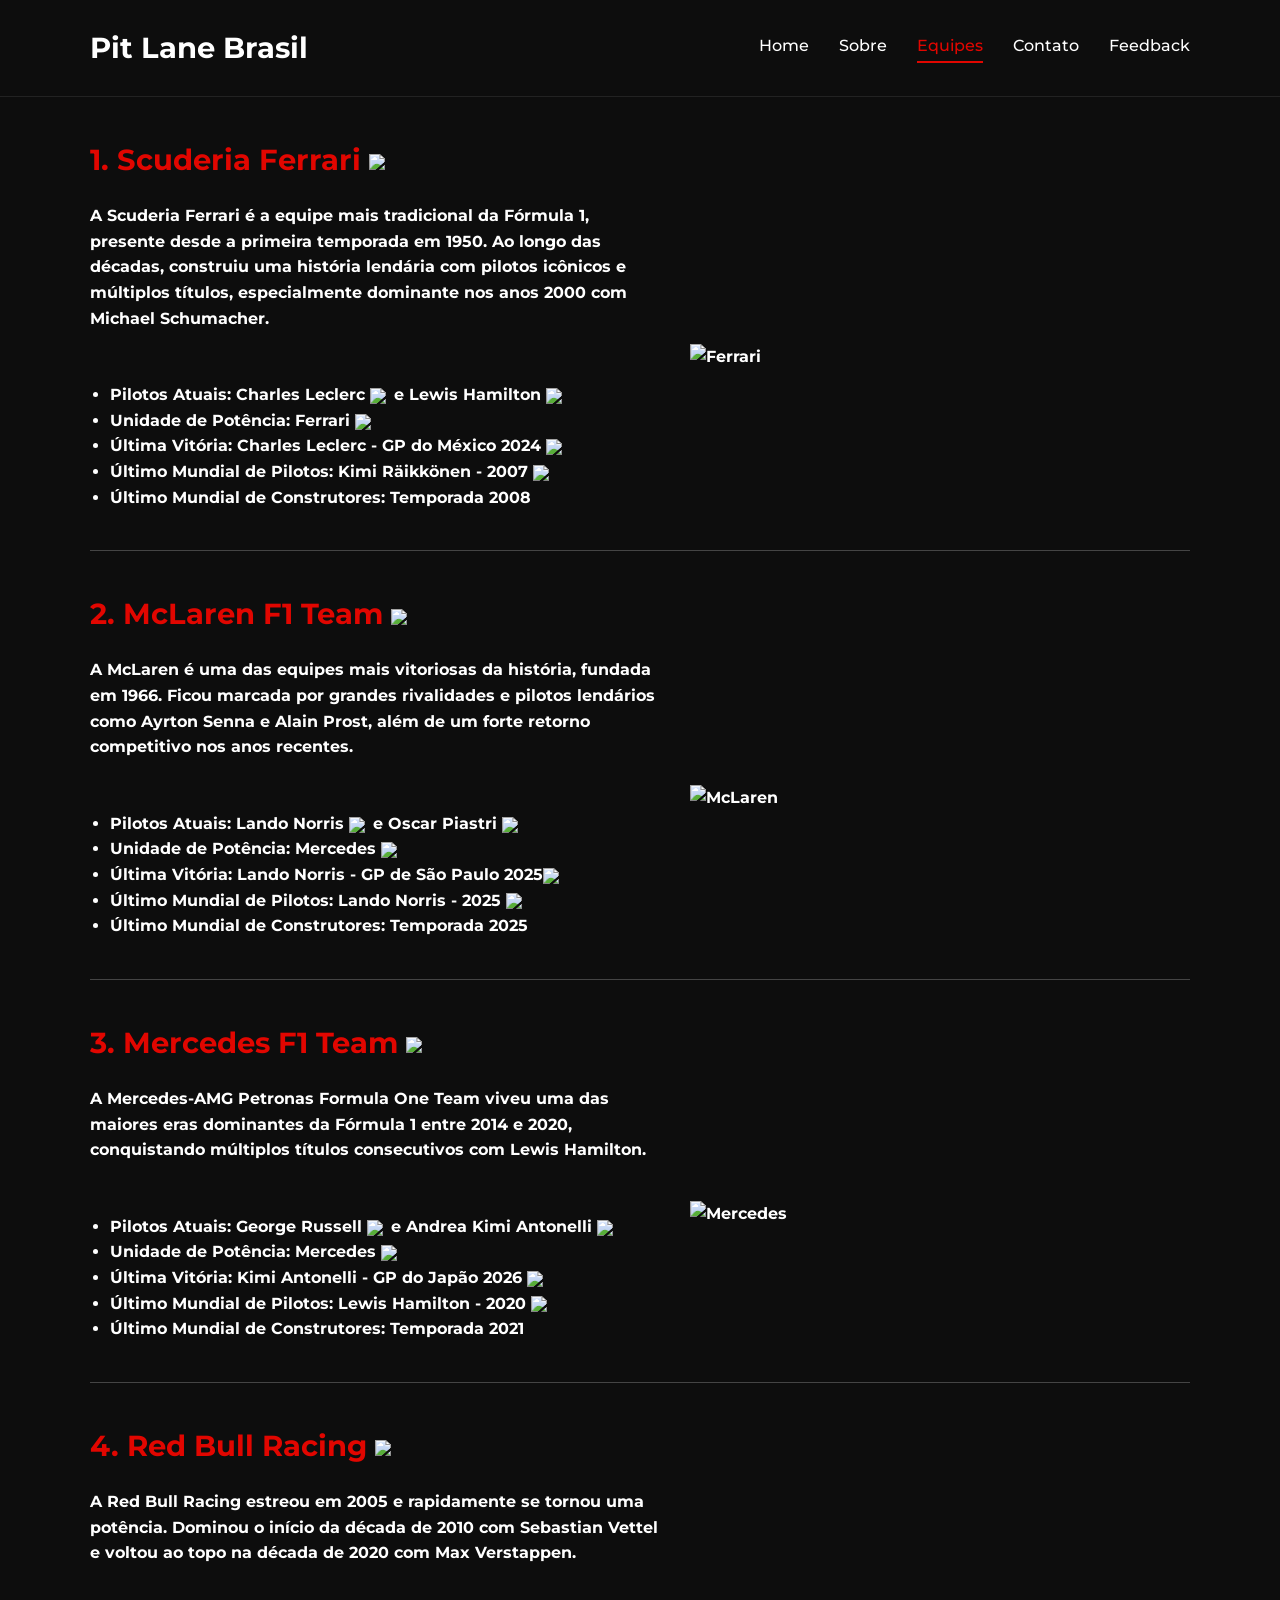
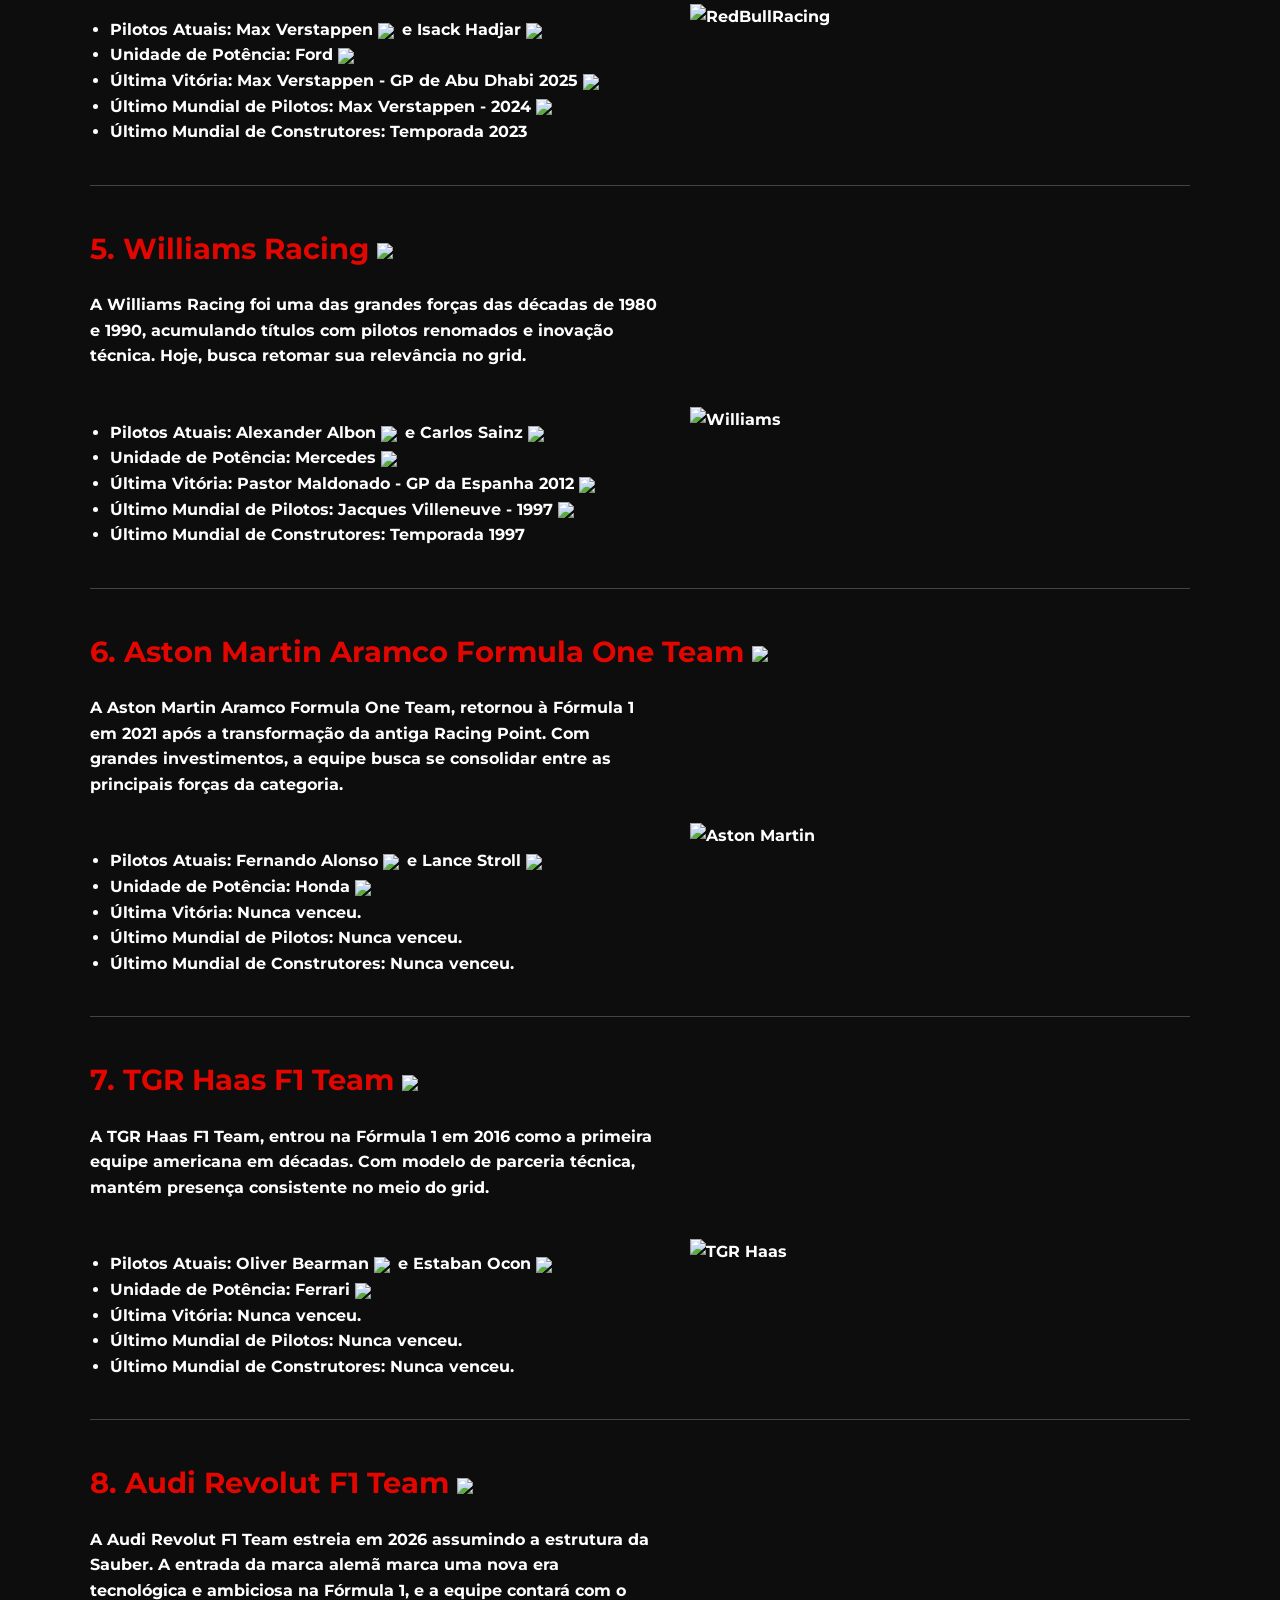
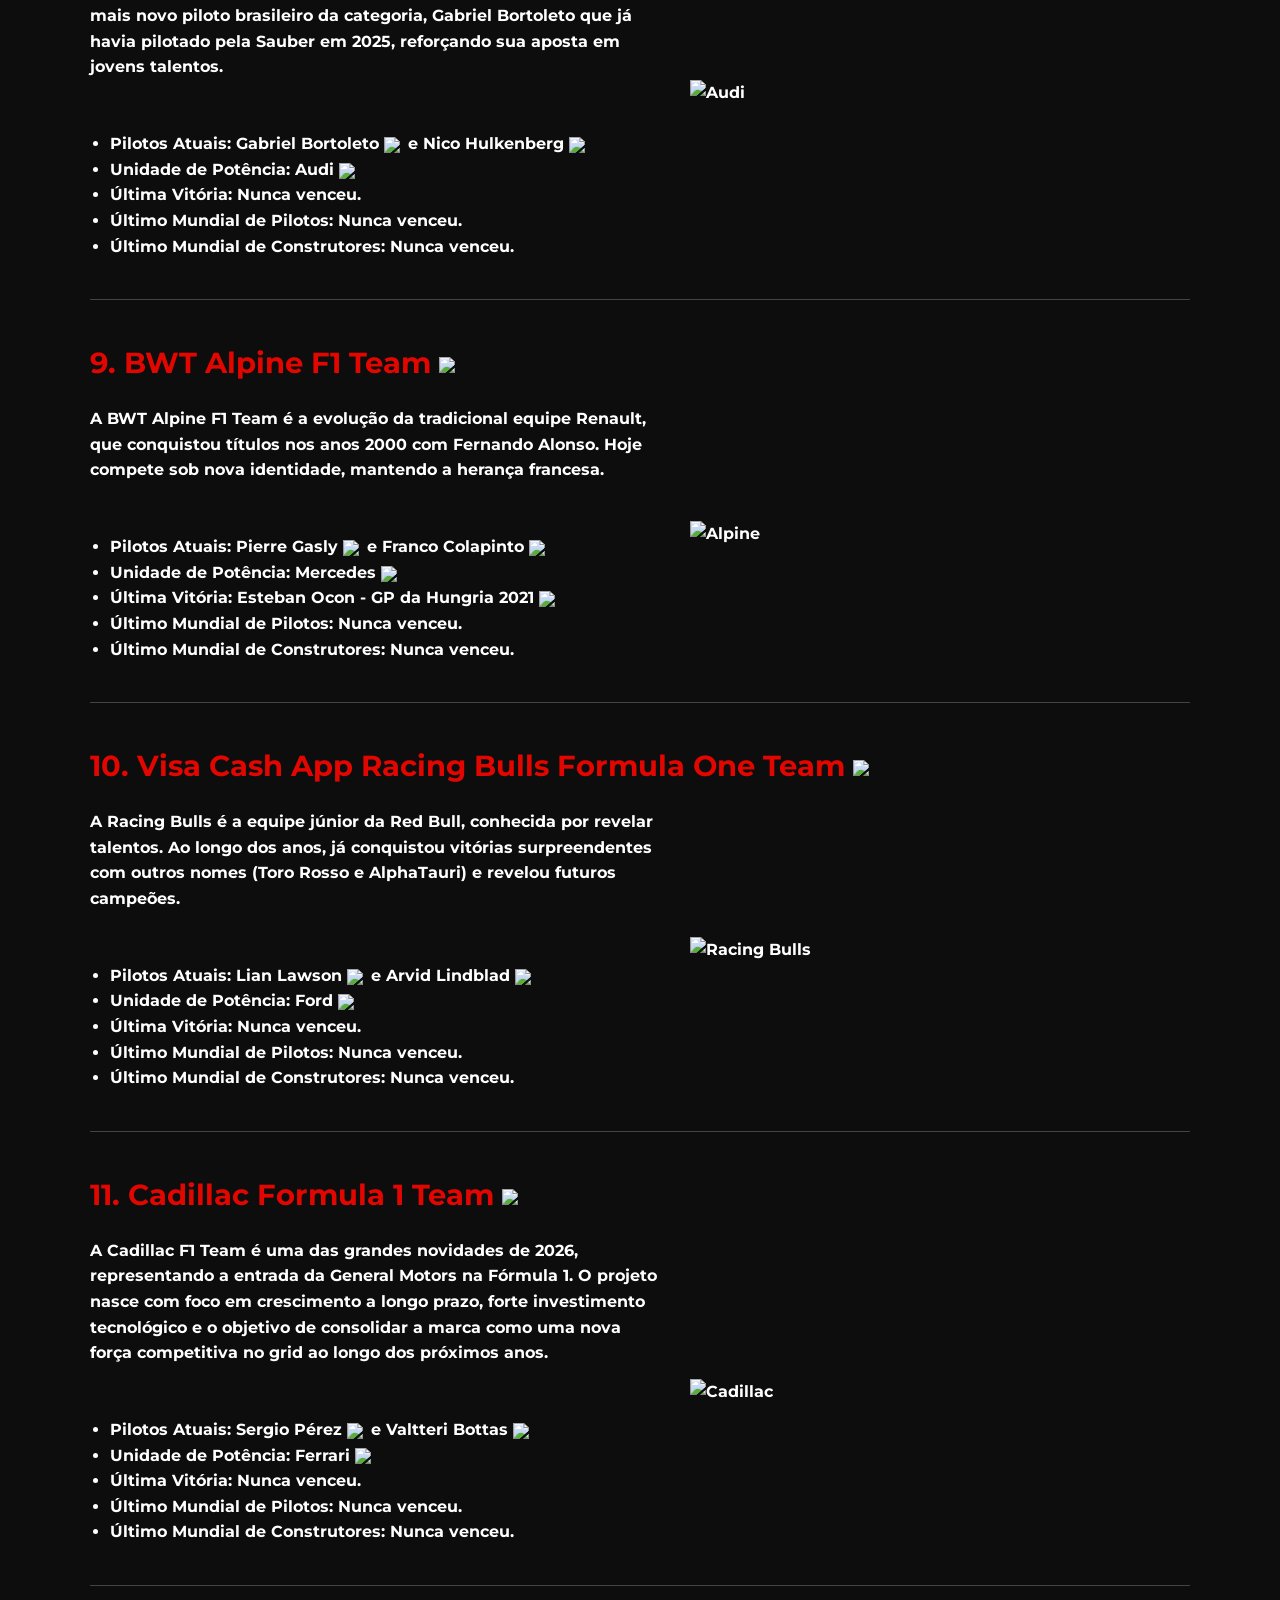
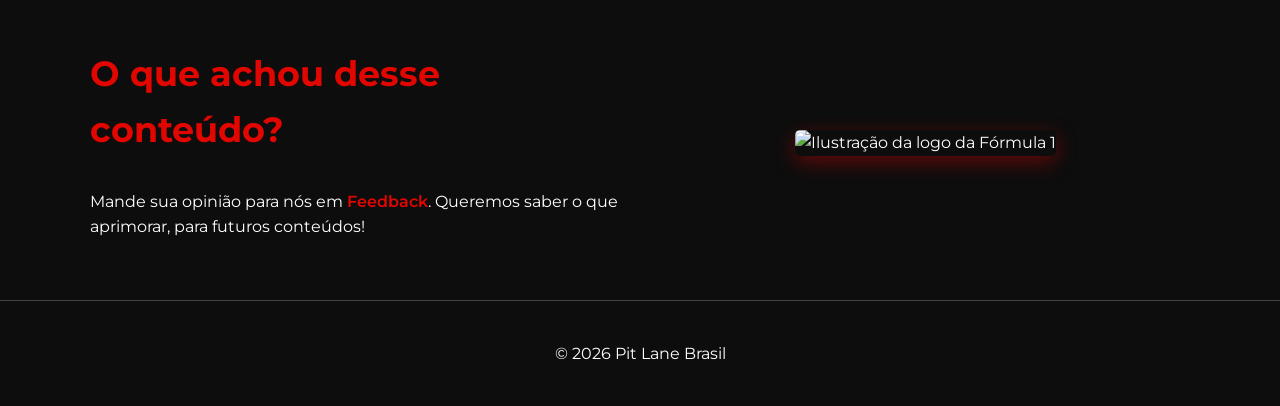
==== equipes.html @ 49727a2f "v1" ====
<!DOCTYPE html>
<html lang="pt-BR">
<head>
  <meta charset="UTF-8" />
  <meta name="viewport" content="width=device-width, initial-scale=1.0" />
  <title>Equipes - Pit Lane Brasil</title>
  <link href="https://fonts.googleapis.com/css2?family=Montserrat:wght@400;700&display=swap" rel="stylesheet">
  <link rel="stylesheet" href="styles.css" />
</head>
<body>

<header>
  <div class="container">
    <h1 class="logo">Pit Lane Brasil</h1>
    <button class="hamburger" aria-label="Abrir menu">
      <span class="bar"></span>
      <span class="bar"></span>
      <span class="bar"></span>
    </button>
    <nav class="nav-menu">
      <a href="index.html">Home</a>
      <a href="sobre.html">Sobre</a>
      <a href="equipes.html" class="active">Equipes</a>
      <a href="contato.html">Contato</a>
      <a href="feedback.html">Feedback</a>
    </nav>
  </div>
</header>

<section id="impactos" class="container section">
  <h3>1. Scuderia Ferrari <img src="/img/Ferrari Motor.jfif" class="flag-ferrari"> <h4>
  <div class="text-image-container">
    <div class="content-left">
      <p>A Scuderia Ferrari é a equipe mais tradicional da Fórmula 1, presente desde a primeira temporada em 1950. Ao longo das décadas, construiu uma história lendária com pilotos icônicos e múltiplos títulos, especialmente dominante nos anos 2000 com Michael Schumacher.</p>
        <br></br>
      <ul>
        <li><strong>Pilotos Atuais:</strong> Charles Leclerc <img src="/img/Monaco.jpg" class="flag-pilotos">e Lewis Hamilton <img src="/img/ReinoUnido.jpg" class="flag-pilotos"></li>
        <li><strong>Unidade de Potência:</strong> Ferrari <img src="/img/Ferrari Motor.jfif" class="flag-pilotos"></li>
        <li><strong>Última Vitória:</strong> Charles Leclerc - GP do México 2024 <img src="/img/México.jpg" class="flag-pilotos"></li>
        <li><strong>Último Mundial de Pilotos:</strong> Kimi Räikkönen - 2007 <img src="/img/Finlândia.jpg" class="flag-pilotos"> </li>
        <li><strong>Último Mundial de Construtores:</strong> Temporada 2008</li>
      </ul>
    </div>

    <img src="/img/ScuderiaFerrari.webp" alt="Ferrari" class="side-image" />
  </div>
</section>

<section id="impactos" class="container section">
  <h3>2. McLaren F1 Team <img src="/img/MclarenEquipe.jfif" class="flag-mclaren"> <h4>
  <div class="text-image-container">
    <div class="content-left">
      <p>A McLaren é uma das equipes mais vitoriosas da história, fundada em 1966. Ficou marcada por grandes rivalidades e pilotos lendários como Ayrton Senna e Alain Prost, além de um forte retorno competitivo nos anos recentes.</p>
        <br></br>
      <ul>
        <li><strong>Pilotos Atuais:</strong> Lando Norris <img src="/img/ReinoUnido.jpg" class="flag-pilotos">e Oscar Piastri <img src="/img/AUSTRÁLIA.jpg" class="flag-pilotos"></li>
        <li><strong>Unidade de Potência:</strong> Mercedes <img src="/img/Mercedes Motor.jfif" class="flag-mercedesmotor"></li>
        <li><strong>Última Vitória:</strong> Lando Norris - GP de São Paulo 2025<img src="/img/Brasil.avif" class="flag-pilotos"></li>
        <li><strong>Último Mundial de Pilotos:</strong> Lando Norris - 2025 <img src="/img/ReinoUnido.jpg" class="flag-pilotos"> </li>
        <li><strong>Último Mundial de Construtores:</strong> Temporada 2025</li>
      </ul>
    </div>

    <img src="/img/Mclaren.jpg" alt="McLaren" class="side-image" />
  </div>
</section>

<section id="impactos" class="container section">
  <h3>3. Mercedes F1 Team <img src="/img/MercedesEquipe.jfif" class="flag-mclaren"> <h4>
  <div class="text-image-container">
    <div class="content-left">
      <p>A Mercedes-AMG Petronas Formula One Team viveu uma das maiores eras dominantes da Fórmula 1 entre 2014 e 2020, conquistando múltiplos títulos consecutivos com Lewis Hamilton.</p>
        <br></br>
      <ul>
        <li><strong>Pilotos Atuais:</strong> George Russell <img src="/img/ReinoUnido.jpg" class="flag-pilotos">e Andrea Kimi Antonelli <img src="/img/Italia.jpg" class="flag-pilotos"></li>
        <li><strong>Unidade de Potência:</strong> Mercedes <img src="/img/Mercedes Motor.jfif" class="flag-mercedesmotor"></li>
        <li><strong>Última Vitória:</strong> Kimi Antonelli - GP do Japão 2026 <img src="/img/Japão.jfif" class="flag-pilotos"></li>
        <li><strong>Último Mundial de Pilotos:</strong> Lewis Hamilton - 2020 <img src="/img/ReinoUnido.jpg" class="flag-pilotos"> </li>
        <li><strong>Último Mundial de Construtores:</strong> Temporada 2021</li>
      </ul>
    </div>

    <img src="/img/Mercedes-W17.jpg" alt="Mercedes" class="side-image" />
  </div>
</section>

<section id="impactos" class="container section">
  <h3>4. Red Bull Racing <img src="/img/red-bull-racing-logo.jpg" class="flag-redbull"> <h4>
  <div class="text-image-container">
    <div class="content-left">
      <p>A Red Bull Racing estreou em 2005 e rapidamente se tornou uma potência. Dominou o início da década de 2010 com Sebastian Vettel e voltou ao topo na década de 2020 com Max Verstappen.</p>
        <br></br>
      <ul>
        <li><strong>Pilotos Atuais:</strong> Max Verstappen <img src="/img/Holanda.jpg" class="flag-pilotos">e Isack Hadjar <img src="/img/Franca.jpg" class="flag-pilotos"></li>
        <li><strong>Unidade de Potência:</strong> Ford <img src="/img/FordMotor.jpg" class="flag-ford"></li>
        <li><strong>Última Vitória:</strong> Max Verstappen - GP de Abu Dhabi 2025 <img src="/img/Emirados-Árabes.jpg" class="flag-pilotos"></li>
        <li><strong>Último Mundial de Pilotos:</strong> Max Verstappen - 2024 <img src="/img/Holanda.jpg" class="flag-pilotos"> </li>
        <li><strong>Último Mundial de Construtores:</strong> Temporada 2023</li>
      </ul>
    </div>

    <img src="/img/RedBullRacing RB 22.jpg" alt="RedBullRacing" class="side-image" />
  </div>
</section>

<section id="impactos" class="container section">
  <h3>5. Williams Racing <img src="/img/Williams.jfif" class="flag-williams"> <h4>
  <div class="text-image-container">
    <div class="content-left">
      <p>A Williams Racing foi uma das grandes forças das décadas de 1980 e 1990, acumulando títulos com pilotos renomados e inovação técnica. Hoje, busca retomar sua relevância no grid.</p>
        <br></br>
      <ul>
        <li><strong>Pilotos Atuais:</strong> Alexander Albon <img src="/img/Tailandia.jpg" class="flag-pilotos">e Carlos Sainz <img src="/img/Espanha.jpg" class="flag-pilotos"></li>
        <li><strong>Unidade de Potência:</strong> Mercedes <img src="/img/Mercedes Motor.jfif" class="flag-mercedesmotor"></li>
        <li><strong>Última Vitória:</strong> Pastor Maldonado - GP da Espanha 2012 <img src="/img/Espanha.jpg" class="flag-pilotos"></li>
        <li><strong>Último Mundial de Pilotos:</strong> Jacques Villeneuve - 1997 <img src="/img/Canadá.jpg" class="flag-pilotos"> </li>
        <li><strong>Último Mundial de Construtores:</strong> Temporada 1997</li>
      </ul>
    </div>

    <img src="/img/WilliamsFW.jpg" alt="Williams" class="side-image" />
  </div>
</section>

<section id="impactos" class="container section">
  <h3>6. Aston Martin Aramco Formula One Team <img src="/img/logo-aston-martin.jpg" class="flag-aston"> <h4>
  <div class="text-image-container">
    <div class="content-left">
      <p>A Aston Martin Aramco Formula One Team, retornou à Fórmula 1 em 2021 após a transformação da antiga Racing Point. Com grandes investimentos, a equipe busca se consolidar entre as principais forças da categoria.</p>
        <br></br>
      <ul>
        <li><strong>Pilotos Atuais:</strong> Fernando Alonso <img src="/img/Espanha.jpg" class="flag-pilotos">e Lance Stroll <img src="/img/Canadá.jpg" class="flag-pilotos"></li>
        <li><strong>Unidade de Potência:</strong> Honda <img src="/img/Honda.jpg" class="flag-pilotos"></li>
        <li><strong>Última Vitória:</strong> Nunca venceu. </li>
        <li><strong>Último Mundial de Pilotos:</strong> Nunca venceu. </li>
        <li><strong>Último Mundial de Construtores:</strong> Nunca venceu. </li>
      </ul>
    </div>

    <img src="/img/AstonMartinAM.jpg" alt="Aston Martin" class="side-image" />
  </div>
</section>

<section id="impactos" class="container section">
  <h3>7. TGR Haas F1 Team <img src="/img/Haas-logo.webp" class="flag-haas"> <h4>
  <div class="text-image-container">
    <div class="content-left">
      <p>A TGR Haas F1 Team, entrou na Fórmula 1 em 2016 como a primeira equipe americana em décadas. Com modelo de parceria técnica, mantém presença consistente no meio do grid.</p>
        <br></br>
      <ul>
        <li><strong>Pilotos Atuais:</strong> Oliver Bearman <img src="/img/ReinoUnido.jpg" class="flag-pilotos">e Estaban Ocon <img src="/img/Franca.jpg" class="flag-pilotos"></li>
        <li><strong>Unidade de Potência:</strong> Ferrari <img src="/img/Ferrari Motor.jfif" class="flag-pilotos"></li>
        <li><strong>Última Vitória:</strong> Nunca venceu. </li>
        <li><strong>Último Mundial de Pilotos:</strong> Nunca venceu. </li>
        <li><strong>Último Mundial de Construtores:</strong> Nunca venceu. </li>
      </ul>
    </div>

    <img src="/img/HaasVF-26.jpg" alt="TGR Haas" class="side-image" />
  </div>
</section>

<section id="impactos" class="container section">
  <h3>8. Audi Revolut F1 Team <img src="/img/Audi-logo.webp" class="flag-audi"> <h4>
  <div class="text-image-container">
    <div class="content-left">
      <p>A Audi Revolut F1 Team estreia em 2026 assumindo a estrutura da Sauber. A entrada da marca alemã marca uma nova era tecnológica e ambiciosa na Fórmula 1, e a equipe contará com o mais novo piloto brasileiro da categoria, Gabriel Bortoleto que já havia pilotado pela Sauber em 2025, reforçando sua aposta em jovens talentos.</p>
        <br></br>
      <ul>
        <li><strong>Pilotos Atuais:</strong> Gabriel Bortoleto <img src="/img/Brasil.avif" class="flag-pilotos">e Nico Hulkenberg <img src="/img/Alemanha.jpg" class="flag-pilotos"></li>
        <li><strong>Unidade de Potência:</strong> Audi <img src="/img/AudiMotor.jpeg" class="flag-pilotos"></li>
        <li><strong>Última Vitória:</strong> Nunca venceu. </li>
        <li><strong>Último Mundial de Pilotos:</strong> Nunca venceu. </li>
        <li><strong>Último Mundial de Construtores:</strong> Nunca venceu. </li>
      </ul>
    </div>

    <img src="/img/AudiR26.avif" alt="Audi" class="side-image" />
  </div>
</section>

<section id="impactos" class="container section">
  <h3>9. BWT Alpine F1 Team <img src="/img/Alpine - logo.jpg" class="flag-alpine"> <h4>
  <div class="text-image-container">
    <div class="content-left">
      <p>A BWT Alpine F1 Team é a evolução da tradicional equipe Renault, que conquistou títulos nos anos 2000 com Fernando Alonso. Hoje compete sob nova identidade, mantendo a herança francesa.</p>
        <br></br>
      <ul>
        <li><strong>Pilotos Atuais:</strong> Pierre Gasly <img src="/img/Franca.jpg" class="flag-pilotos">e Franco Colapinto <img src="/img/Argentina.avif" class="flag-pilotos"></li>
        <li><strong>Unidade de Potência:</strong> Mercedes <img src="/img/Mercedes Motor.jfif" class="flag-mercedesmotor"></li>
        <li><strong>Última Vitória:</strong> Esteban Ocon - GP da Hungria 2021 <img src="/img/Hungria.jpg" class="flag-pilotos"></li>
        <li><strong>Último Mundial de Pilotos:</strong> Nunca venceu. </li>
        <li><strong>Último Mundial de Construtores:</strong> Nunca venceu.</li>
      </ul>
    </div>

    <img src="/img/Alpine-2026.webp" alt="Alpine" class="side-image" />
  </div>
</section>

<section id="impactos" class="container section">
  <h3>10. Visa Cash App Racing Bulls Formula One Team <img src="/img/RacingBulls - logo.jpg" class="flag-vcarb"> <h4>
  <div class="text-image-container">
    <div class="content-left">
      <p>A Racing Bulls é a equipe júnior da Red Bull, conhecida por revelar talentos. Ao longo dos anos, já conquistou vitórias surpreendentes com outros nomes (Toro Rosso e AlphaTauri) e revelou futuros campeões.</p>
        <br></br>
      <ul>
        <li><strong>Pilotos Atuais:</strong> Lian Lawson <img src="/img/Nova Zelandia.avif" class="flag-pilotos">e Arvid Lindblad <img src="/img/ReinoUnido.jpg" class="flag-pilotos"></li>
        <li><strong>Unidade de Potência:</strong> Ford <img src="/img/FordMotor.jpg" class="flag-pilotos"></li>
        <li><strong>Última Vitória:</strong> Nunca venceu. </li>
        <li><strong>Último Mundial de Pilotos:</strong> Nunca venceu. </li>
        <li><strong>Último Mundial de Construtores:</strong> Nunca venceu. </li>
      </ul>
    </div>

    <img src="/img/RacingBulls - Vcarb03.jpg" alt="Racing Bulls" class="side-image" />
  </div>
</section>

<section id="impactos" class="container section">
  <h3>11. Cadillac Formula 1 Team <img src="/img/Cadillac - logo.jpg" class="flag-cadillac"> <h4>
  <div class="text-image-container">
    <div class="content-left">
      <p>A Cadillac F1 Team é uma das grandes novidades de 2026, representando a entrada da General Motors na Fórmula 1. O projeto nasce com foco em crescimento a longo prazo, forte investimento tecnológico e o objetivo de consolidar a marca como uma nova força competitiva no grid ao longo dos próximos anos.</p>
        <br></br>
      <ul>
        <li><strong>Pilotos Atuais:</strong> Sergio Pérez <img src="/img/México.jpg" class="flag-pilotos">e Valtteri Bottas <img src="/img/Finlândia.jpg" class="flag-pilotos"></li>
        <li><strong>Unidade de Potência:</strong> Ferrari <img src="/img/Ferrari Motor.jfif" class="flag-pilotos"></li>
        <li><strong>Última Vitória:</strong> Nunca venceu. </li>
        <li><strong>Último Mundial de Pilotos:</strong> Nunca venceu. </li>
        <li><strong>Último Mundial de Construtores:</strong> Nunca venceu. </li>
      </ul>
    </div>

    <img src="/img/Cadillac - MAC26.avif" alt="Cadillac" class="side-image" />
  </div>
</section>

<section id="hero">
  <div class="container hero-content">
    <div class="hero-text">
      <h2>O que achou desse conteúdo?</h2>
      <p>Mande sua opinião para nós em <a href="feedback.html">Feedback</a>. Queremos saber o que aprimorar, para futuros conteúdos!</p>
    </div>
    <div class="hero-image">
      <img src="/img/Feedback - Divulgação.png" alt="Ilustração da logo da Fórmula 1" />
    </div>
  </div>
</section>


<footer>
  <div class="container">
    <p>© 2026 Pit Lane Brasil</p>
  </div>
</footer>
<script>
const hamburger = document.querySelector('.hamburger');
const navMenu = document.querySelector('.nav-menu');

hamburger.addEventListener('click', () => {
  hamburger.classList.toggle('active');
  navMenu.classList.toggle('active');
});
</script>

</body>
</html>
---- styles.css ----
/* 1. RESET E CONFIGURAÇÕES GERAIS */
* {
  margin: 0;
  padding: 0;
  box-sizing: border-box;
}

body {
  font-family: 'Montserrat', sans-serif;
  background: #0d0d0d;
  color: white;
  line-height: 1.6;
}

.container {
  width: 90%;
  max-width: 1100px;
  margin: 0 auto;
}

/* 2. HEADER (LOGO ESQUERDA | MENU DIREITA) */
header {
  background: #0d0d0d;
  padding: 25px 0;
  border-bottom: 1px solid #222;
}

header .container {
  display: flex;
  justify-content: space-between; /* Alinha Logo na esquerda e Menu na direita */
  align-items: center;
}

header .logo {
  font-size: 1.8rem;
  font-weight: 700;
  color: white;
}

/* Menu de Navegação */
.nav-menu {
  display: flex;
  gap: 30px;
}

.nav-menu a {
  color: white;
  text-decoration: none;
  font-weight: 500;
  font-size: 1rem;
  padding-bottom: 5px;
  position: relative;
  transition: color 0.3s ease;
}

/* Efeito da linha vermelha embaixo (Link Ativo/Hover) */
.nav-menu a:hover, 
.nav-menu a.active {
  color: #e10600;
}

.nav-menu a::after {
  content: '';
  position: absolute;
  width: 0;
  height: 2px;
  bottom: 0;
  left: 0;
  background-color: #e10600;
  transition: width 0.3s ease;
}

.nav-menu a:hover::after, 
.nav-menu a.active::after {
  width: 100%;
}

/* 3. HOME */
#hero {
  padding: 60px 0;
}

.hero-content {
  display: flex;
  flex-wrap: wrap;
  align-items: center;
  gap: 40px;
}

.hero-text {
  flex: 1 1 400px;
}

.hero-text h2 {
  font-size: 2.2rem;
  margin-bottom: 30px;
  color: #e10600;
}

/* Link "Sobre" no texto (impede de ficar roxo) */
p a {
  color: #e10600 !important;
  text-decoration: none;
  font-weight: 600;
  border-bottom: 1px solid transparent;
  transition: border-bottom 0.3s ease;
}

p a:hover {
  border-bottom: 1px solid #e10600;
}

.hero-image {
  flex: 1 1 400px;
  text-align: center;
}

.hero-image img {
  width: 500px;
  max-width: 100%;
  border-radius: 5px;
  box-shadow: 0 6px 20px rgba(225, 6, 0, 0.4);
}

/* 4. EQUIPE (ESTILO CARDS - IMAGEM 2) */
.section {
  padding: 40px 0;
  border-bottom: 1px solid #444;
}

.section h3 {
  font-size: 1.8rem;
  color: #e10600;
  margin-bottom: 20px;
}

.equipe-grid {
  display: flex;
  flex-wrap: wrap;
  justify-content: center;
  gap: 25px;
  padding: 20px 0;
}

.membro-card {
  background: rgba(255, 255, 255, 0.05);
  border: 1px solid #333;
  border-radius: 15px;
  padding: 30px 20px;
  width: 250px;
  display: flex;
  flex-direction: column;
  align-items: center;
  text-align: center;
  transition: transform 0.3s ease, border-color 0.3s ease;
}

.membro-card:hover {
  transform: translateY(-10px);
  border-color: #e10600;
}

/* Fotos Redondas e Padronizadas */
.membro-foto-wrapper {
  width: 150px;
  height: 150px;
  border-radius: 50%;
  border: 3px solid #e10600;
  overflow: hidden;
  margin-bottom: 20px;
}

.membro-foto-wrapper img {
  width: 100%;
  height: 100%;
  object-fit: cover;
}

.membro-card h4 {
  color: #e10600;
  font-size: 1.2rem;
  margin-bottom: 10px;
}

.membro-card p {
  font-size: 0.85rem;
  color: #ccc;
}

/* 5. FORMULÁRIO E BOTÃO (PADRÃO SITE) */
.contact-form {
  max-width: 600px;
  margin: 20px auto;
  padding: 30px;
  background: rgba(255, 255, 255, 0.05);
  border-radius: 10px;
}

.form-group label {
  display: block;
  color: #e10600;
  font-weight: 600;
  margin-bottom: 8px;
}

.form-group input, .form-group textarea, .form-group select {
  width: 100%;
  padding: 12px;
  background: #000;
  border: 1px solid #e10600;
  color: white;
  border-radius: 5px;
  margin-bottom: 20px;
}

/* Botão Enviar Feedback Estilizado */
button[type="submit"] {
  background-color: #e10600;
  color: #ffffff;
  padding: 12px 30px;
  font-family: 'Montserrat', sans-serif;
  font-weight: 700;
  border: none;
  border-radius: 5px;
  cursor: pointer;
  text-transform: uppercase;
  transition: all 0.3s ease;
  display: block;
  margin: 0 auto;
}

button[type="submit"]:hover {
  background-color: #b30500;
  transform: scale(1.05);
  box-shadow: 0 0 15px rgba(225, 6, 0, 0.6);
}

/* 6. FOOTER E RESPONSIVIDADE */
footer {
  text-align: center;
  padding: 40px 0;
  border-top: 1px solid #444;
}

/* ===== BOTÃO HAMBURGUER ===== */

.hamburger {
  display: none; /* só aparece no mobile */
  flex-direction: column;
  cursor: pointer;
  background: none;
  border: none;
  position: absolute;
  top: 20px;
  right: 20px;
}

/* Barrinhas */
.bar {
  width: 25px;
  height: 3px;
  background-color: white;
  margin: 4px 0;
  border-radius: 2px;
  transition: 0.3s;
}

/* ===== ANIMAÇÃO (X) ===== */

.hamburger.active .bar:nth-child(1) {
  transform: rotate(45deg) translate(5px, 5px);
}

.hamburger.active .bar:nth-child(2) {
  opacity: 0;
}

.hamburger.active .bar:nth-child(3) {
  transform: rotate(-45deg) translate(6px, -6px);
}

/* Bandeiras de Países e Ajuste da Imagem das Equipes */

.text-image-container {
  display: flex;
  align-items: center;
  gap: 30px;
}

.content-left {
  flex: 1;
}

.side-image {
  flex: 1;
  max-width: 500px;
}

.flag {
  width: 42px;
  margin-right: 8px;
  vertical-align: middle;
}

.flag-ferrari {
  width: 45px;
  margin-right: 8px;
  vertical-align: middle;
}

.flag-mclaren {
  width: 65px;
  margin-right: 8px;
  vertical-align: middle;
}


.flag-pilotos {
  width: 25px;
  margin-right: 8px;
  vertical-align: middle;
}

.flag-mercedes {
  width: 30px;
  margin-right: 8px;
  vertical-align: middle;
}

.flag-mercedesmotor {
  width: 20px;
  margin-right: 8px;
  vertical-align: middle;
}

.flag-redbull {
  width: 55px;
  margin-right: 8px;
  vertical-align: middle;
}

.flag-ford {
  width: 35px;
  margin-right: 8px;
  vertical-align: middle;
}

.flag-williams {
  width: 60px;
  margin-right: 8px;
  vertical-align: middle;
}

.flag-aston {
  width: 55px;
  margin-right: 8px;
  vertical-align: middle;
}

.flag-haas {
  width: 45px;
  margin-right: 8px;
  vertical-align: middle;
}

.flag-alpine{
  width: 60px;
  margin-right: 8px;
  vertical-align: middle;
}

.flag-audi {
  width: 65px;
  margin-right: 8px;
  vertical-align: middle;
}

.flag-vcarb {
  width: 55px;
  margin-right: 8px;
  vertical-align: middle;
}

.flag-cadillac {
  width: 65px;
  margin-right: 8px;
  vertical-align: middle;
}

.content-left ul {
  margin-left: 20px;
}

/* CONTATO */

.social-container {
  display: flex;
  gap: 15px;
  margin-top: 20px;
}

.social-btn {
  width: 45px;
  height: 45px;
  border: 2px solid #e10600;
  color: #e10600;
  display: flex;
  align-items: center;
  justify-content: center;
  border-radius: 50%;
  text-decoration: none;
}

.social-btn:hover {
  background: #e10600;
  color: white;
}

/* MENU MOBILE */

@media (max-width: 768px) {

  .hamburger {
    display: flex;
  }

  .nav-menu {
    position: absolute;
    top: 70px;
    right: 20px;
    background: #0b0b1a; /* fundo escuro estilo F1 */
    flex-direction: column;
    align-items: flex-start;
    padding: 15px;
    border-radius: 8px;

    opacity: 0;
    visibility: hidden;
    transition: 0.3s;
  }

  .nav-menu.active {
    opacity: 1;
    visibility: visible;
  }

  .nav-menu a {
    display: block;
    margin: 10px 0;
    font-size: 1.1rem;
  }
}

@media (max-width: 768px) {
  header .container {
    flex-direction: column;
    gap: 20px;
  }
  .nav-menu {
    gap: 15px;
    flex-wrap: wrap;
    justify-content: center;
  }
  .equipe-grid {
    flex-direction: column;
    align-items: center;
  }
}
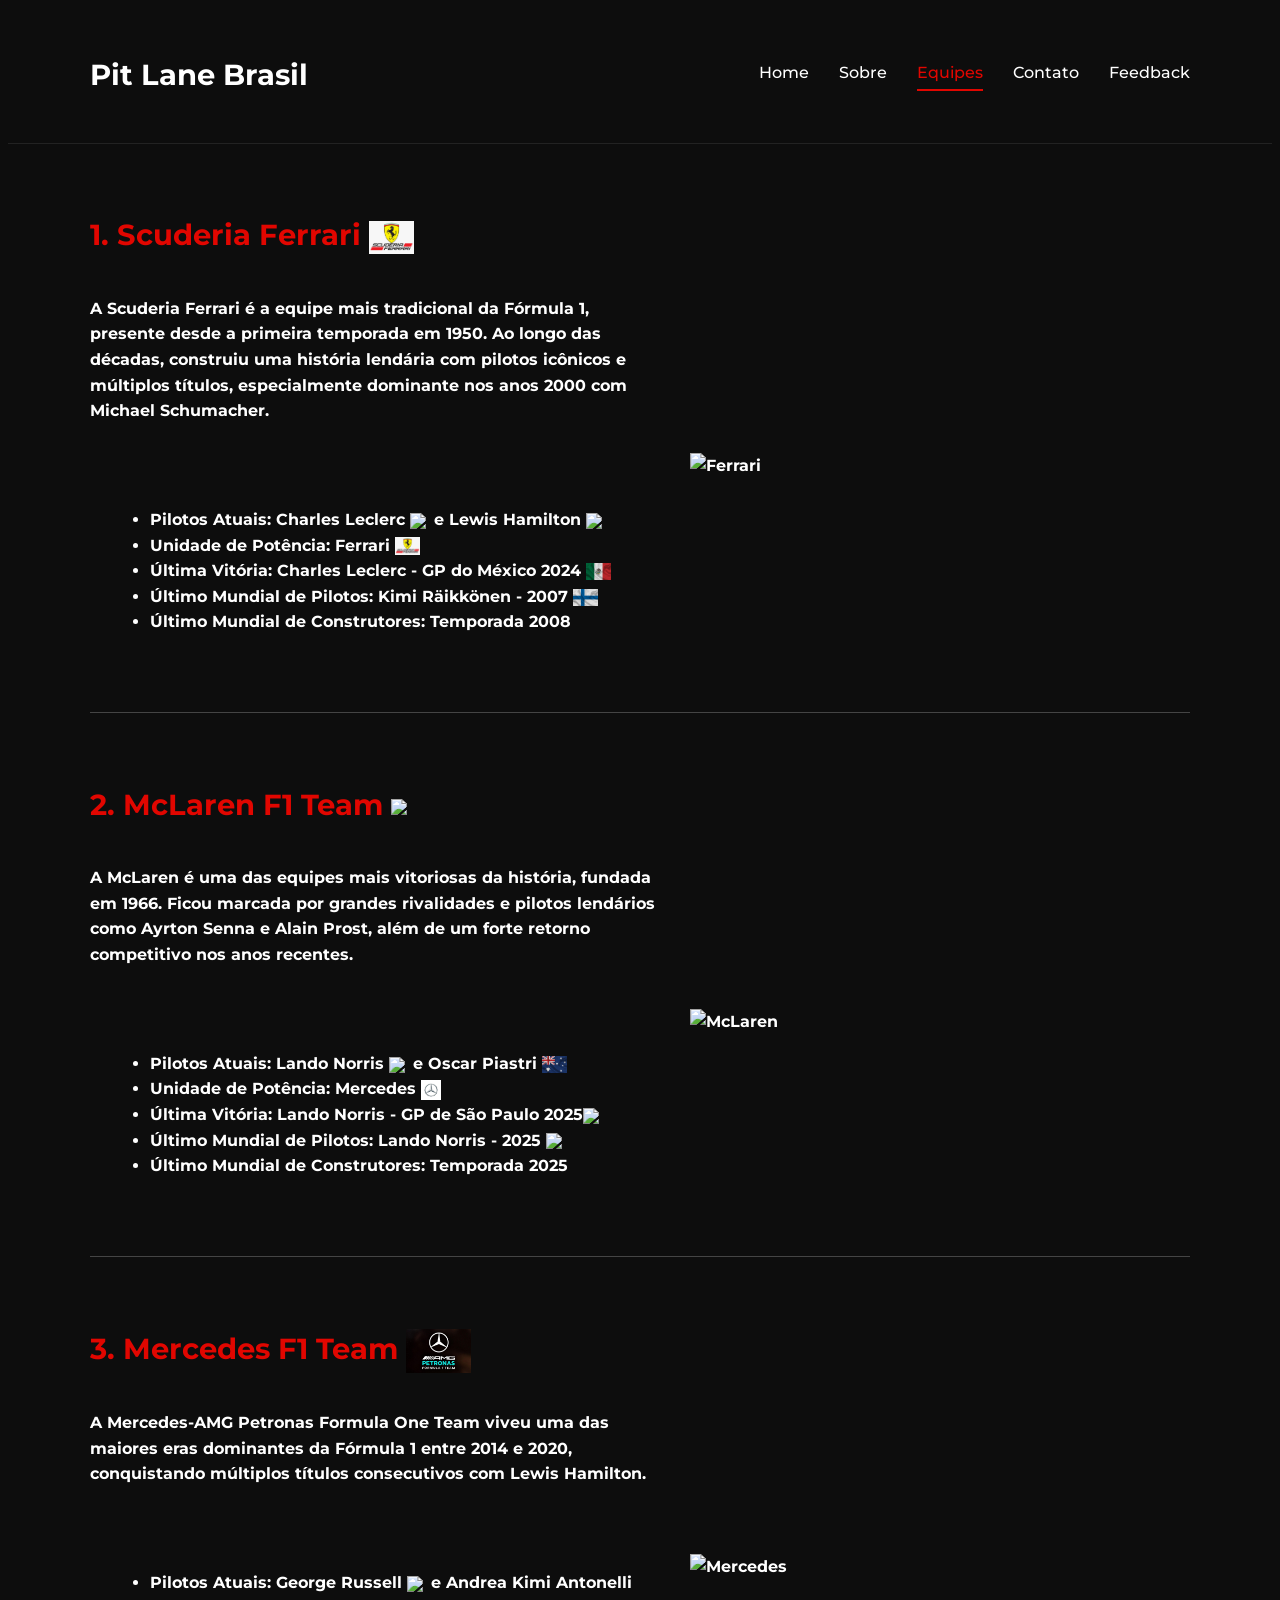
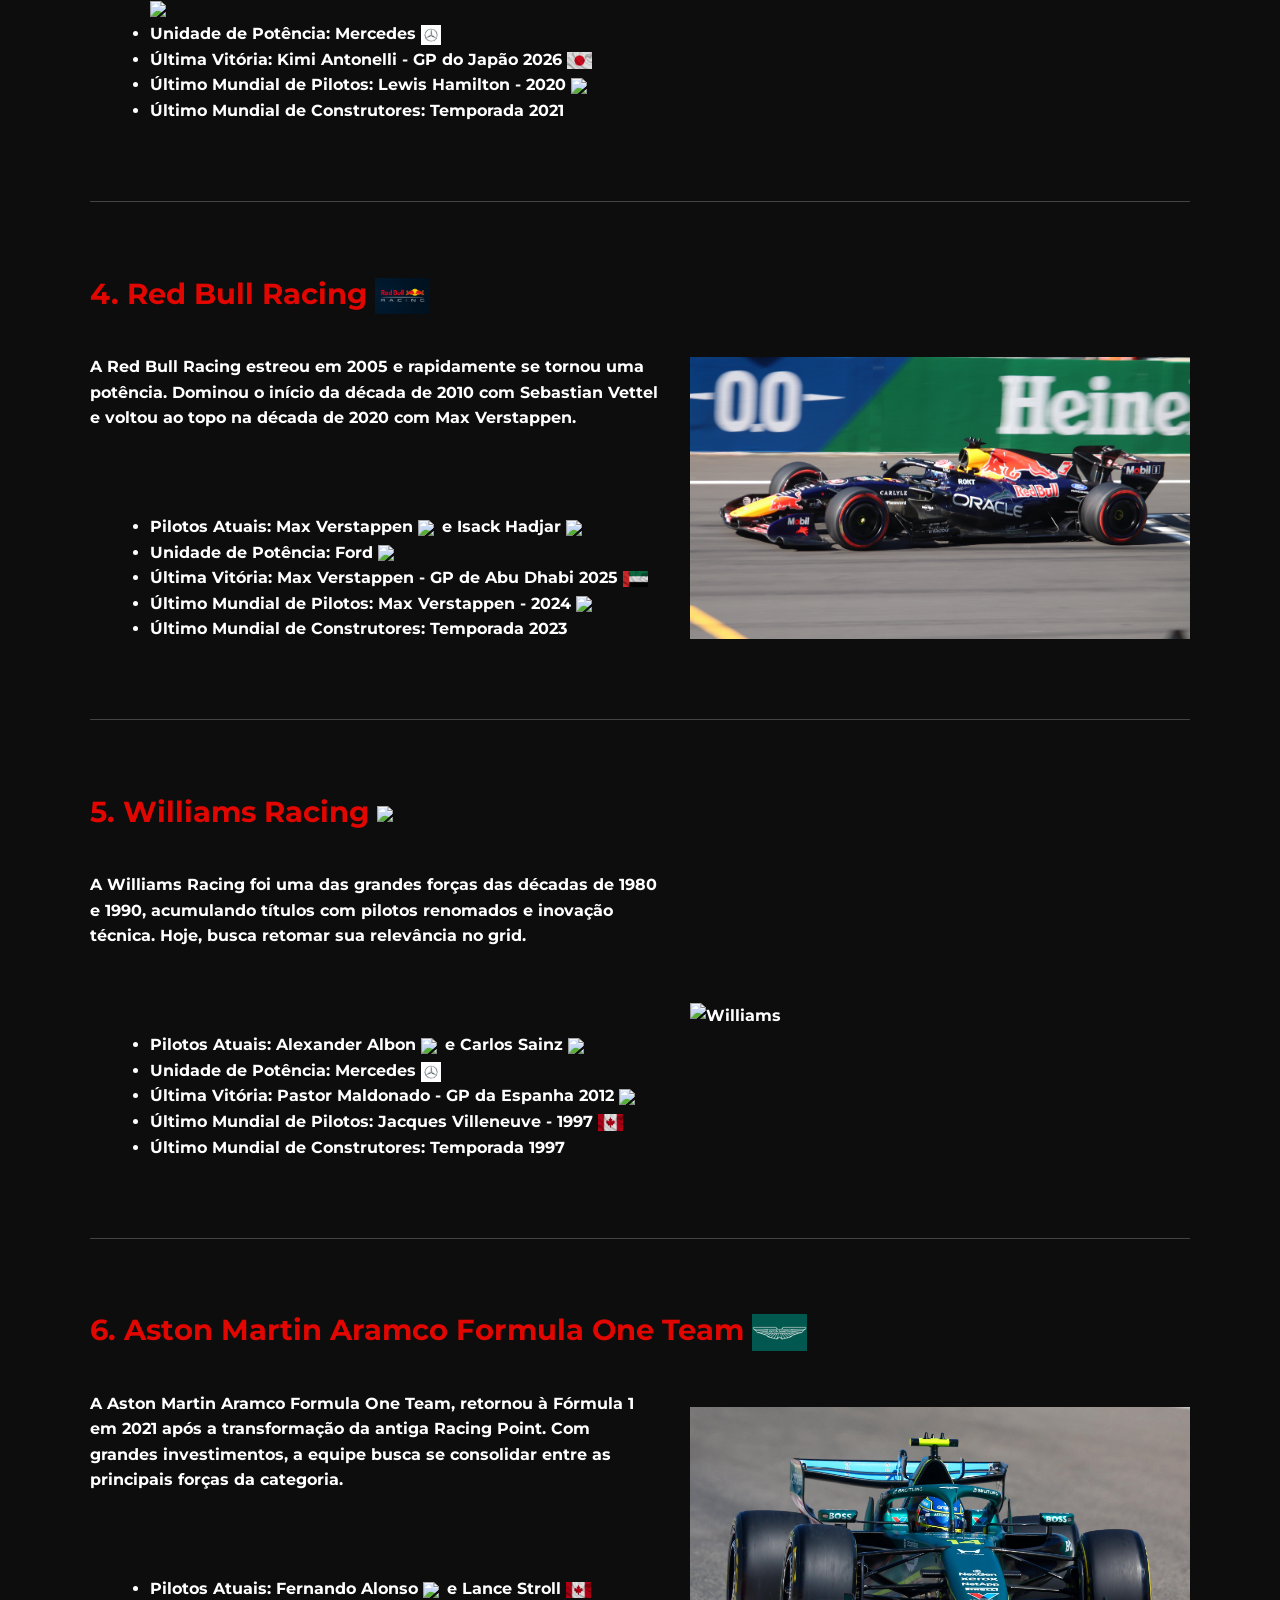
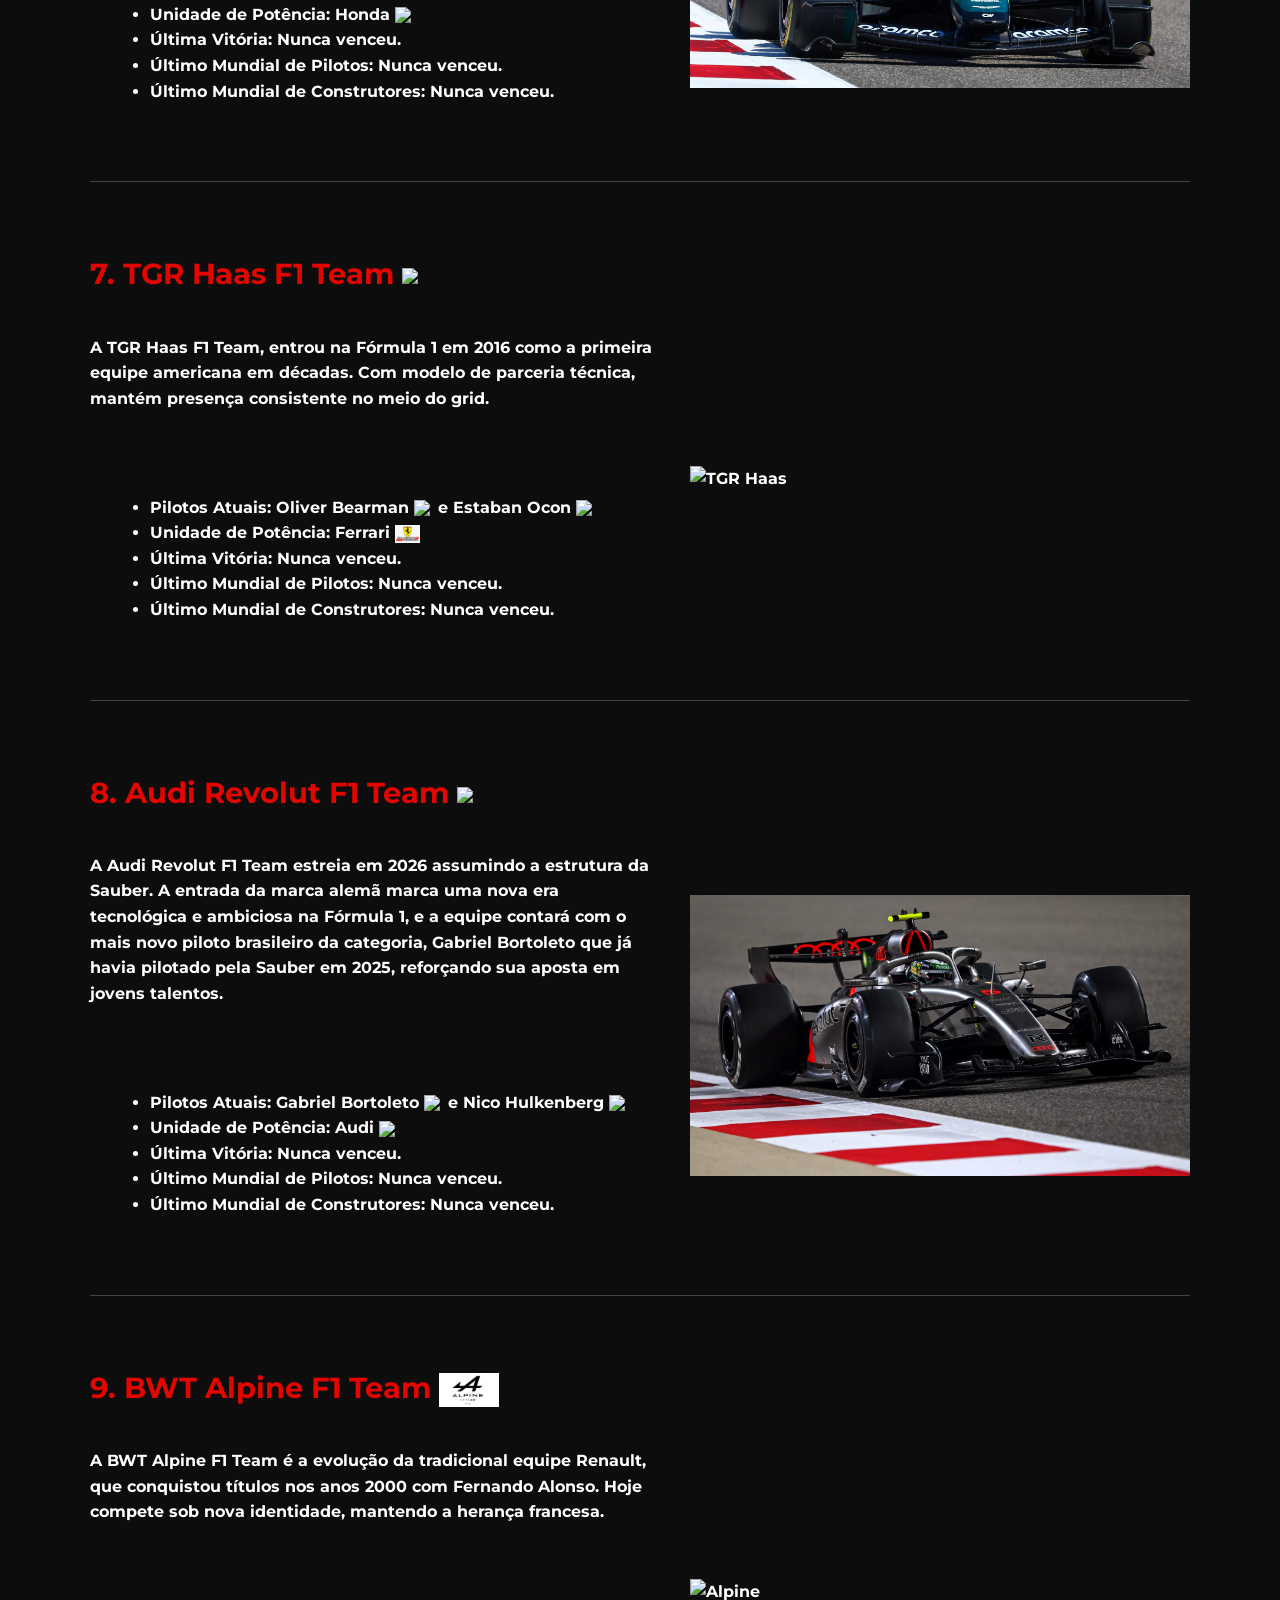
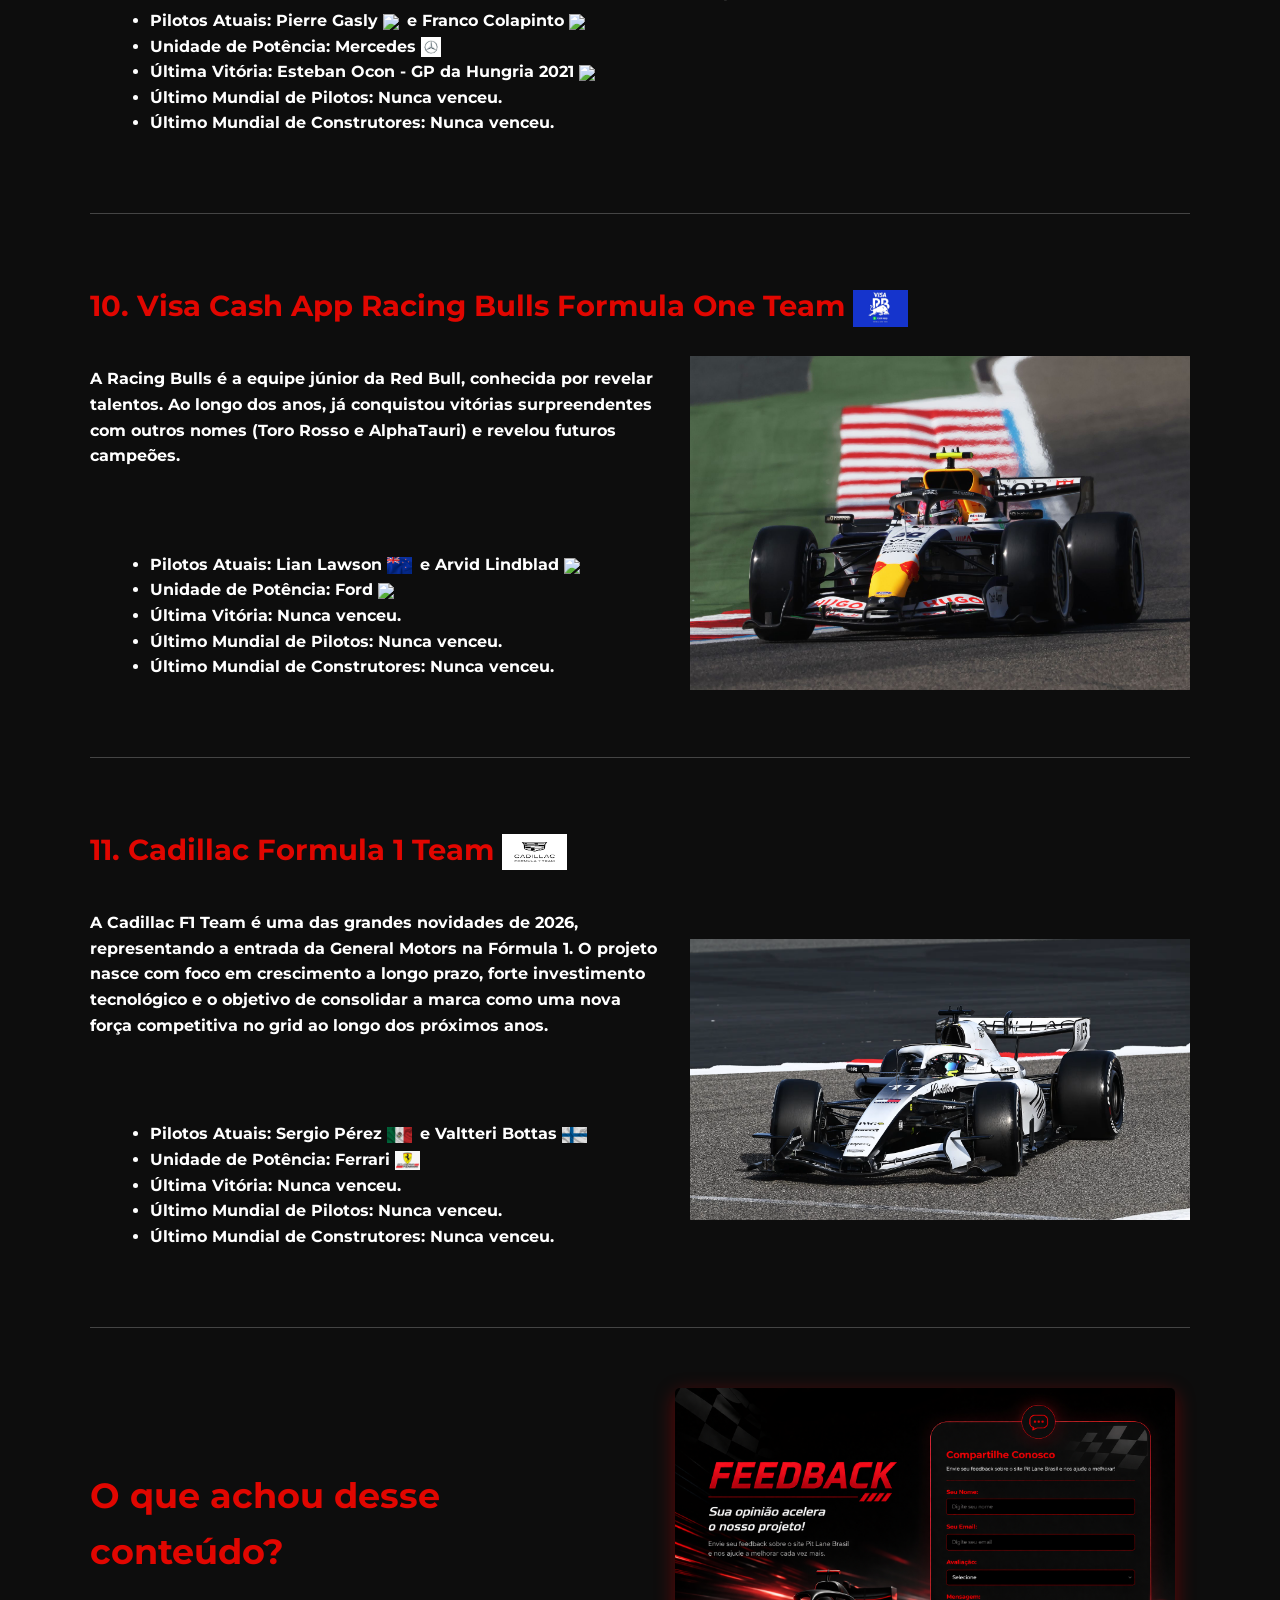
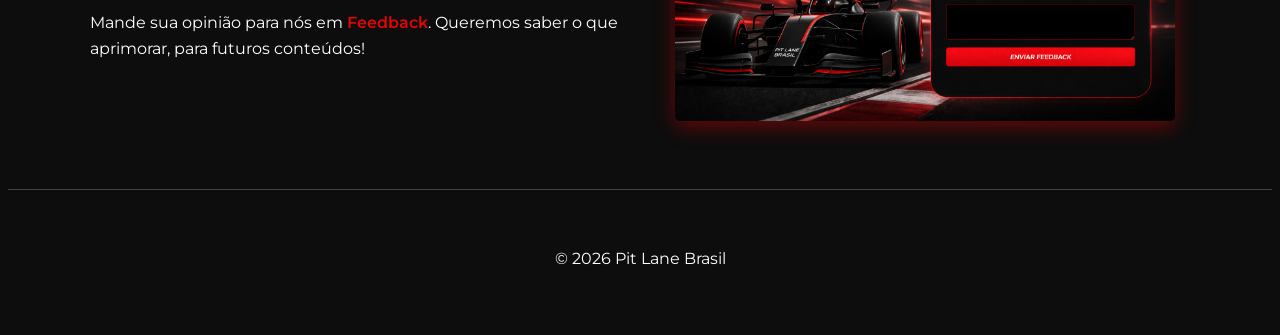
==== commit 5e674788: "v2" ====
--- a/equipes.html
+++ b/equipes.html
@@ -5,7 +5,7 @@
   <meta name="viewport" content="width=device-width, initial-scale=1.0" />
   <title>Equipes - Pit Lane Brasil</title>
   <link href="https://fonts.googleapis.com/css2?family=Montserrat:wght@400;700&display=swap" rel="stylesheet">
-  <link rel="stylesheet" href="styles.css" />
+  <link rel="stylesheet" href="styles.css">
 </head>
 <body>
 
@@ -28,211 +28,211 @@
 </header>
 
 <section id="impactos" class="container section">
-  <h3>1. Scuderia Ferrari <img src="/img/Ferrari Motor.jfif" class="flag-ferrari"> <h4>
+  <h3>1. Scuderia Ferrari <img src="img/ferrarimotor.jfif" class="flag-ferrari"> <h4>
   <div class="text-image-container">
     <div class="content-left">
       <p>A Scuderia Ferrari é a equipe mais tradicional da Fórmula 1, presente desde a primeira temporada em 1950. Ao longo das décadas, construiu uma história lendária com pilotos icônicos e múltiplos títulos, especialmente dominante nos anos 2000 com Michael Schumacher.</p>
         <br></br>
       <ul>
-        <li><strong>Pilotos Atuais:</strong> Charles Leclerc <img src="/img/Monaco.jpg" class="flag-pilotos">e Lewis Hamilton <img src="/img/ReinoUnido.jpg" class="flag-pilotos"></li>
-        <li><strong>Unidade de Potência:</strong> Ferrari <img src="/img/Ferrari Motor.jfif" class="flag-pilotos"></li>
-        <li><strong>Última Vitória:</strong> Charles Leclerc - GP do México 2024 <img src="/img/México.jpg" class="flag-pilotos"></li>
-        <li><strong>Último Mundial de Pilotos:</strong> Kimi Räikkönen - 2007 <img src="/img/Finlândia.jpg" class="flag-pilotos"> </li>
+        <li><strong>Pilotos Atuais:</strong> Charles Leclerc <img src="img/monaco.jpg" class="flag-pilotos">e Lewis Hamilton <img src="img/reinounido.jpg" class="flag-pilotos"></li>
+        <li><strong>Unidade de Potência:</strong> Ferrari <img src="/img/ferrarimotor.jfif" class="flag-pilotos"></li>
+        <li><strong>Última Vitória:</strong> Charles Leclerc - GP do México 2024 <img src="img/mexico.jpg" class="flag-pilotos"></li>
+        <li><strong>Último Mundial de Pilotos:</strong> Kimi Räikkönen - 2007 <img src="img/finlandia.jpg" class="flag-pilotos"> </li>
         <li><strong>Último Mundial de Construtores:</strong> Temporada 2008</li>
       </ul>
     </div>
 
-    <img src="/img/ScuderiaFerrari.webp" alt="Ferrari" class="side-image" />
-  </div>
-</section>
-
-<section id="impactos" class="container section">
-  <h3>2. McLaren F1 Team <img src="/img/MclarenEquipe.jfif" class="flag-mclaren"> <h4>
+    <img src="img/scuderiaferrari.webp" alt="Ferrari" class="side-image" />
+  </div>
+</section>
+
+<section id="impactos" class="container section">
+  <h3>2. McLaren F1 Team <img src="img/mclarenequipe.jfif" class="flag-mclaren"> <h4>
   <div class="text-image-container">
     <div class="content-left">
       <p>A McLaren é uma das equipes mais vitoriosas da história, fundada em 1966. Ficou marcada por grandes rivalidades e pilotos lendários como Ayrton Senna e Alain Prost, além de um forte retorno competitivo nos anos recentes.</p>
         <br></br>
       <ul>
-        <li><strong>Pilotos Atuais:</strong> Lando Norris <img src="/img/ReinoUnido.jpg" class="flag-pilotos">e Oscar Piastri <img src="/img/AUSTRÁLIA.jpg" class="flag-pilotos"></li>
-        <li><strong>Unidade de Potência:</strong> Mercedes <img src="/img/Mercedes Motor.jfif" class="flag-mercedesmotor"></li>
-        <li><strong>Última Vitória:</strong> Lando Norris - GP de São Paulo 2025<img src="/img/Brasil.avif" class="flag-pilotos"></li>
-        <li><strong>Último Mundial de Pilotos:</strong> Lando Norris - 2025 <img src="/img/ReinoUnido.jpg" class="flag-pilotos"> </li>
+        <li><strong>Pilotos Atuais:</strong> Lando Norris <img src="img/reinounido.jpg" class="flag-pilotos">e Oscar Piastri <img src="img/australia.jpg" class="flag-pilotos"></li>
+        <li><strong>Unidade de Potência:</strong> Mercedes <img src="img/mercedes-motor.jfif" class="flag-mercedesmotor"></li>
+        <li><strong>Última Vitória:</strong> Lando Norris - GP de São Paulo 2025<img src="img/brasil.avif" class="flag-pilotos"></li>
+        <li><strong>Último Mundial de Pilotos:</strong> Lando Norris - 2025 <img src="img/reinounido.jpg" class="flag-pilotos"> </li>
         <li><strong>Último Mundial de Construtores:</strong> Temporada 2025</li>
       </ul>
     </div>
 
-    <img src="/img/Mclaren.jpg" alt="McLaren" class="side-image" />
-  </div>
-</section>
-
-<section id="impactos" class="container section">
-  <h3>3. Mercedes F1 Team <img src="/img/MercedesEquipe.jfif" class="flag-mclaren"> <h4>
+    <img src="img/mclaren.jpg" alt="McLaren" class="side-image" />
+  </div>
+</section>
+
+<section id="impactos" class="container section">
+  <h3>3. Mercedes F1 Team <img src="img/mercedes-equipe.jfif" class="flag-mclaren"> <h4>
   <div class="text-image-container">
     <div class="content-left">
       <p>A Mercedes-AMG Petronas Formula One Team viveu uma das maiores eras dominantes da Fórmula 1 entre 2014 e 2020, conquistando múltiplos títulos consecutivos com Lewis Hamilton.</p>
         <br></br>
       <ul>
-        <li><strong>Pilotos Atuais:</strong> George Russell <img src="/img/ReinoUnido.jpg" class="flag-pilotos">e Andrea Kimi Antonelli <img src="/img/Italia.jpg" class="flag-pilotos"></li>
-        <li><strong>Unidade de Potência:</strong> Mercedes <img src="/img/Mercedes Motor.jfif" class="flag-mercedesmotor"></li>
-        <li><strong>Última Vitória:</strong> Kimi Antonelli - GP do Japão 2026 <img src="/img/Japão.jfif" class="flag-pilotos"></li>
-        <li><strong>Último Mundial de Pilotos:</strong> Lewis Hamilton - 2020 <img src="/img/ReinoUnido.jpg" class="flag-pilotos"> </li>
+        <li><strong>Pilotos Atuais:</strong> George Russell <img src="img/reinounido.jpg" class="flag-pilotos">e Andrea Kimi Antonelli <img src="img/italia.jpg" class="flag-pilotos"></li>
+        <li><strong>Unidade de Potência:</strong> Mercedes <img src="img/mercedes-motor.jfif" class="flag-mercedesmotor"></li>
+        <li><strong>Última Vitória:</strong> Kimi Antonelli - GP do Japão 2026 <img src="img/japao.jfif" class="flag-pilotos"></li>
+        <li><strong>Último Mundial de Pilotos:</strong> Lewis Hamilton - 2020 <img src="img/reinounido.jpg" class="flag-pilotos"> </li>
         <li><strong>Último Mundial de Construtores:</strong> Temporada 2021</li>
       </ul>
     </div>
 
-    <img src="/img/Mercedes-W17.jpg" alt="Mercedes" class="side-image" />
-  </div>
-</section>
-
-<section id="impactos" class="container section">
-  <h3>4. Red Bull Racing <img src="/img/red-bull-racing-logo.jpg" class="flag-redbull"> <h4>
+    <img src="img/mercedes-w17.jpg" alt="Mercedes" class="side-image" />
+  </div>
+</section>
+
+<section id="impactos" class="container section">
+  <h3>4. Red Bull Racing <img src="img/red-bull-racing-logo.jpg" class="flag-redbull"> <h4>
   <div class="text-image-container">
     <div class="content-left">
       <p>A Red Bull Racing estreou em 2005 e rapidamente se tornou uma potência. Dominou o início da década de 2010 com Sebastian Vettel e voltou ao topo na década de 2020 com Max Verstappen.</p>
         <br></br>
       <ul>
-        <li><strong>Pilotos Atuais:</strong> Max Verstappen <img src="/img/Holanda.jpg" class="flag-pilotos">e Isack Hadjar <img src="/img/Franca.jpg" class="flag-pilotos"></li>
-        <li><strong>Unidade de Potência:</strong> Ford <img src="/img/FordMotor.jpg" class="flag-ford"></li>
-        <li><strong>Última Vitória:</strong> Max Verstappen - GP de Abu Dhabi 2025 <img src="/img/Emirados-Árabes.jpg" class="flag-pilotos"></li>
-        <li><strong>Último Mundial de Pilotos:</strong> Max Verstappen - 2024 <img src="/img/Holanda.jpg" class="flag-pilotos"> </li>
+        <li><strong>Pilotos Atuais:</strong> Max Verstappen <img src="img/holanda.jpg" class="flag-pilotos">e Isack Hadjar <img src="img/franca.jpg" class="flag-pilotos"></li>
+        <li><strong>Unidade de Potência:</strong> Ford <img src="img/fordmotor.jpg" class="flag-ford"></li>
+        <li><strong>Última Vitória:</strong> Max Verstappen - GP de Abu Dhabi 2025 <img src="img/emirados-arabes.jpg" class="flag-pilotos"></li>
+        <li><strong>Último Mundial de Pilotos:</strong> Max Verstappen - 2024 <img src="img/holanda.jpg" class="flag-pilotos"> </li>
         <li><strong>Último Mundial de Construtores:</strong> Temporada 2023</li>
       </ul>
     </div>
 
-    <img src="/img/RedBullRacing RB 22.jpg" alt="RedBullRacing" class="side-image" />
-  </div>
-</section>
-
-<section id="impactos" class="container section">
-  <h3>5. Williams Racing <img src="/img/Williams.jfif" class="flag-williams"> <h4>
+    <img src="img/redbullracing-rb-22.jpg" alt="RedBullRacing" class="side-image" />
+  </div>
+</section>
+
+<section id="impactos" class="container section">
+  <h3>5. Williams Racing <img src="img/williams.jfif" class="flag-williams"> <h4>
   <div class="text-image-container">
     <div class="content-left">
       <p>A Williams Racing foi uma das grandes forças das décadas de 1980 e 1990, acumulando títulos com pilotos renomados e inovação técnica. Hoje, busca retomar sua relevância no grid.</p>
         <br></br>
       <ul>
-        <li><strong>Pilotos Atuais:</strong> Alexander Albon <img src="/img/Tailandia.jpg" class="flag-pilotos">e Carlos Sainz <img src="/img/Espanha.jpg" class="flag-pilotos"></li>
-        <li><strong>Unidade de Potência:</strong> Mercedes <img src="/img/Mercedes Motor.jfif" class="flag-mercedesmotor"></li>
-        <li><strong>Última Vitória:</strong> Pastor Maldonado - GP da Espanha 2012 <img src="/img/Espanha.jpg" class="flag-pilotos"></li>
-        <li><strong>Último Mundial de Pilotos:</strong> Jacques Villeneuve - 1997 <img src="/img/Canadá.jpg" class="flag-pilotos"> </li>
+        <li><strong>Pilotos Atuais:</strong> Alexander Albon <img src="img/tailandia.jpg" class="flag-pilotos">e Carlos Sainz <img src="img/espanha.jpg" class="flag-pilotos"></li>
+        <li><strong>Unidade de Potência:</strong> Mercedes <img src="img/mercedes-motor.jfif" class="flag-mercedesmotor"></li>
+        <li><strong>Última Vitória:</strong> Pastor Maldonado - GP da Espanha 2012 <img src="img/espanha.jpg" class="flag-pilotos"></li>
+        <li><strong>Último Mundial de Pilotos:</strong> Jacques Villeneuve - 1997 <img src="img/canada.jpg" class="flag-pilotos"> </li>
         <li><strong>Último Mundial de Construtores:</strong> Temporada 1997</li>
       </ul>
     </div>
 
-    <img src="/img/WilliamsFW.jpg" alt="Williams" class="side-image" />
-  </div>
-</section>
-
-<section id="impactos" class="container section">
-  <h3>6. Aston Martin Aramco Formula One Team <img src="/img/logo-aston-martin.jpg" class="flag-aston"> <h4>
+    <img src="/img/williamsfw.jpg" alt="Williams" class="side-image" />
+  </div>
+</section>
+
+<section id="impactos" class="container section">
+  <h3>6. Aston Martin Aramco Formula One Team <img src="img/logo-aston-martin.jpg" class="flag-aston"> <h4>
   <div class="text-image-container">
     <div class="content-left">
       <p>A Aston Martin Aramco Formula One Team, retornou à Fórmula 1 em 2021 após a transformação da antiga Racing Point. Com grandes investimentos, a equipe busca se consolidar entre as principais forças da categoria.</p>
         <br></br>
       <ul>
-        <li><strong>Pilotos Atuais:</strong> Fernando Alonso <img src="/img/Espanha.jpg" class="flag-pilotos">e Lance Stroll <img src="/img/Canadá.jpg" class="flag-pilotos"></li>
-        <li><strong>Unidade de Potência:</strong> Honda <img src="/img/Honda.jpg" class="flag-pilotos"></li>
-        <li><strong>Última Vitória:</strong> Nunca venceu. </li>
-        <li><strong>Último Mundial de Pilotos:</strong> Nunca venceu. </li>
-        <li><strong>Último Mundial de Construtores:</strong> Nunca venceu. </li>
-      </ul>
-    </div>
-
-    <img src="/img/AstonMartinAM.jpg" alt="Aston Martin" class="side-image" />
-  </div>
-</section>
-
-<section id="impactos" class="container section">
-  <h3>7. TGR Haas F1 Team <img src="/img/Haas-logo.webp" class="flag-haas"> <h4>
+        <li><strong>Pilotos Atuais:</strong> Fernando Alonso <img src="img/espanha.jpg" class="flag-pilotos">e Lance Stroll <img src="img/canada.jpg" class="flag-pilotos"></li>
+        <li><strong>Unidade de Potência:</strong> Honda <img src="img/honda.jpg" class="flag-pilotos"></li>
+        <li><strong>Última Vitória:</strong> Nunca venceu. </li>
+        <li><strong>Último Mundial de Pilotos:</strong> Nunca venceu. </li>
+        <li><strong>Último Mundial de Construtores:</strong> Nunca venceu. </li>
+      </ul>
+    </div>
+
+    <img src="img/astonmartin-am.jpg" alt="Aston Martin" class="side-image" />
+  </div>
+</section>
+
+<section id="impactos" class="container section">
+  <h3>7. TGR Haas F1 Team <img src="img/haas-logo.webp" class="flag-haas"> <h4>
   <div class="text-image-container">
     <div class="content-left">
       <p>A TGR Haas F1 Team, entrou na Fórmula 1 em 2016 como a primeira equipe americana em décadas. Com modelo de parceria técnica, mantém presença consistente no meio do grid.</p>
         <br></br>
       <ul>
-        <li><strong>Pilotos Atuais:</strong> Oliver Bearman <img src="/img/ReinoUnido.jpg" class="flag-pilotos">e Estaban Ocon <img src="/img/Franca.jpg" class="flag-pilotos"></li>
-        <li><strong>Unidade de Potência:</strong> Ferrari <img src="/img/Ferrari Motor.jfif" class="flag-pilotos"></li>
-        <li><strong>Última Vitória:</strong> Nunca venceu. </li>
-        <li><strong>Último Mundial de Pilotos:</strong> Nunca venceu. </li>
-        <li><strong>Último Mundial de Construtores:</strong> Nunca venceu. </li>
-      </ul>
-    </div>
-
-    <img src="/img/HaasVF-26.jpg" alt="TGR Haas" class="side-image" />
-  </div>
-</section>
-
-<section id="impactos" class="container section">
-  <h3>8. Audi Revolut F1 Team <img src="/img/Audi-logo.webp" class="flag-audi"> <h4>
+        <li><strong>Pilotos Atuais:</strong> Oliver Bearman <img src="img/reinounido.jpg" class="flag-pilotos">e Estaban Ocon <img src="img/franca.jpg" class="flag-pilotos"></li>
+        <li><strong>Unidade de Potência:</strong> Ferrari <img src="img/ferrarimotor.jfif" class="flag-pilotos"></li>
+        <li><strong>Última Vitória:</strong> Nunca venceu. </li>
+        <li><strong>Último Mundial de Pilotos:</strong> Nunca venceu. </li>
+        <li><strong>Último Mundial de Construtores:</strong> Nunca venceu. </li>
+      </ul>
+    </div>
+
+    <img src="img/haasvf-26.jpg" alt="TGR Haas" class="side-image" />
+  </div>
+</section>
+
+<section id="impactos" class="container section">
+  <h3>8. Audi Revolut F1 Team <img src="img/audi-logo.webp" class="flag-audi"> <h4>
   <div class="text-image-container">
     <div class="content-left">
       <p>A Audi Revolut F1 Team estreia em 2026 assumindo a estrutura da Sauber. A entrada da marca alemã marca uma nova era tecnológica e ambiciosa na Fórmula 1, e a equipe contará com o mais novo piloto brasileiro da categoria, Gabriel Bortoleto que já havia pilotado pela Sauber em 2025, reforçando sua aposta em jovens talentos.</p>
         <br></br>
       <ul>
-        <li><strong>Pilotos Atuais:</strong> Gabriel Bortoleto <img src="/img/Brasil.avif" class="flag-pilotos">e Nico Hulkenberg <img src="/img/Alemanha.jpg" class="flag-pilotos"></li>
-        <li><strong>Unidade de Potência:</strong> Audi <img src="/img/AudiMotor.jpeg" class="flag-pilotos"></li>
-        <li><strong>Última Vitória:</strong> Nunca venceu. </li>
-        <li><strong>Último Mundial de Pilotos:</strong> Nunca venceu. </li>
-        <li><strong>Último Mundial de Construtores:</strong> Nunca venceu. </li>
-      </ul>
-    </div>
-
-    <img src="/img/AudiR26.avif" alt="Audi" class="side-image" />
-  </div>
-</section>
-
-<section id="impactos" class="container section">
-  <h3>9. BWT Alpine F1 Team <img src="/img/Alpine - logo.jpg" class="flag-alpine"> <h4>
+        <li><strong>Pilotos Atuais:</strong> Gabriel Bortoleto <img src="img/brasil.avif" class="flag-pilotos">e Nico Hulkenberg <img src="img/alemanha.jpg" class="flag-pilotos"></li>
+        <li><strong>Unidade de Potência:</strong> Audi <img src="img/audimotor.jpeg" class="flag-pilotos"></li>
+        <li><strong>Última Vitória:</strong> Nunca venceu. </li>
+        <li><strong>Último Mundial de Pilotos:</strong> Nunca venceu. </li>
+        <li><strong>Último Mundial de Construtores:</strong> Nunca venceu. </li>
+      </ul>
+    </div>
+
+    <img src="img/audi-r26.avif" alt="Audi" class="side-image" />
+  </div>
+</section>
+
+<section id="impactos" class="container section">
+  <h3>9. BWT Alpine F1 Team <img src="img/alpine-logo.jpg" class="flag-alpine"> <h4>
   <div class="text-image-container">
     <div class="content-left">
       <p>A BWT Alpine F1 Team é a evolução da tradicional equipe Renault, que conquistou títulos nos anos 2000 com Fernando Alonso. Hoje compete sob nova identidade, mantendo a herança francesa.</p>
         <br></br>
       <ul>
-        <li><strong>Pilotos Atuais:</strong> Pierre Gasly <img src="/img/Franca.jpg" class="flag-pilotos">e Franco Colapinto <img src="/img/Argentina.avif" class="flag-pilotos"></li>
-        <li><strong>Unidade de Potência:</strong> Mercedes <img src="/img/Mercedes Motor.jfif" class="flag-mercedesmotor"></li>
-        <li><strong>Última Vitória:</strong> Esteban Ocon - GP da Hungria 2021 <img src="/img/Hungria.jpg" class="flag-pilotos"></li>
+        <li><strong>Pilotos Atuais:</strong> Pierre Gasly <img src="img/franca.jpg" class="flag-pilotos">e Franco Colapinto <img src="img/argentina.avif" class="flag-pilotos"></li>
+        <li><strong>Unidade de Potência:</strong> Mercedes <img src="img/mercedes-motor.jfif" class="flag-mercedesmotor"></li>
+        <li><strong>Última Vitória:</strong> Esteban Ocon - GP da Hungria 2021 <img src="img/hungria.jpg" class="flag-pilotos"></li>
         <li><strong>Último Mundial de Pilotos:</strong> Nunca venceu. </li>
         <li><strong>Último Mundial de Construtores:</strong> Nunca venceu.</li>
       </ul>
     </div>
 
-    <img src="/img/Alpine-2026.webp" alt="Alpine" class="side-image" />
-  </div>
-</section>
-
-<section id="impactos" class="container section">
-  <h3>10. Visa Cash App Racing Bulls Formula One Team <img src="/img/RacingBulls - logo.jpg" class="flag-vcarb"> <h4>
+    <img src="img/alpine-2026.webp" alt="Alpine" class="side-image" />
+  </div>
+</section>
+
+<section id="impactos" class="container section">
+  <h3>10. Visa Cash App Racing Bulls Formula One Team <img src="img/racingbulls-logo.jpg" class="flag-vcarb"> <h4>
   <div class="text-image-container">
     <div class="content-left">
       <p>A Racing Bulls é a equipe júnior da Red Bull, conhecida por revelar talentos. Ao longo dos anos, já conquistou vitórias surpreendentes com outros nomes (Toro Rosso e AlphaTauri) e revelou futuros campeões.</p>
         <br></br>
       <ul>
-        <li><strong>Pilotos Atuais:</strong> Lian Lawson <img src="/img/Nova Zelandia.avif" class="flag-pilotos">e Arvid Lindblad <img src="/img/ReinoUnido.jpg" class="flag-pilotos"></li>
-        <li><strong>Unidade de Potência:</strong> Ford <img src="/img/FordMotor.jpg" class="flag-pilotos"></li>
-        <li><strong>Última Vitória:</strong> Nunca venceu. </li>
-        <li><strong>Último Mundial de Pilotos:</strong> Nunca venceu. </li>
-        <li><strong>Último Mundial de Construtores:</strong> Nunca venceu. </li>
-      </ul>
-    </div>
-
-    <img src="/img/RacingBulls - Vcarb03.jpg" alt="Racing Bulls" class="side-image" />
-  </div>
-</section>
-
-<section id="impactos" class="container section">
-  <h3>11. Cadillac Formula 1 Team <img src="/img/Cadillac - logo.jpg" class="flag-cadillac"> <h4>
+        <li><strong>Pilotos Atuais:</strong> Lian Lawson <img src="img/nova-zelandia.avif" class="flag-pilotos">e Arvid Lindblad <img src="img/reinounido.jpg" class="flag-pilotos"></li>
+        <li><strong>Unidade de Potência:</strong> Ford <img src="img/fordmotor.jpg" class="flag-pilotos"></li>
+        <li><strong>Última Vitória:</strong> Nunca venceu. </li>
+        <li><strong>Último Mundial de Pilotos:</strong> Nunca venceu. </li>
+        <li><strong>Último Mundial de Construtores:</strong> Nunca venceu. </li>
+      </ul>
+    </div>
+
+    <img src="img/racingbulls-vcarb03.jpg" alt="Racing Bulls" class="side-image" />
+  </div>
+</section>
+
+<section id="impactos" class="container section">
+  <h3>11. Cadillac Formula 1 Team <img src="img/cadillac-logo.jpg" class="flag-cadillac"> <h4>
   <div class="text-image-container">
     <div class="content-left">
       <p>A Cadillac F1 Team é uma das grandes novidades de 2026, representando a entrada da General Motors na Fórmula 1. O projeto nasce com foco em crescimento a longo prazo, forte investimento tecnológico e o objetivo de consolidar a marca como uma nova força competitiva no grid ao longo dos próximos anos.</p>
         <br></br>
       <ul>
-        <li><strong>Pilotos Atuais:</strong> Sergio Pérez <img src="/img/México.jpg" class="flag-pilotos">e Valtteri Bottas <img src="/img/Finlândia.jpg" class="flag-pilotos"></li>
-        <li><strong>Unidade de Potência:</strong> Ferrari <img src="/img/Ferrari Motor.jfif" class="flag-pilotos"></li>
-        <li><strong>Última Vitória:</strong> Nunca venceu. </li>
-        <li><strong>Último Mundial de Pilotos:</strong> Nunca venceu. </li>
-        <li><strong>Último Mundial de Construtores:</strong> Nunca venceu. </li>
-      </ul>
-    </div>
-
-    <img src="/img/Cadillac - MAC26.avif" alt="Cadillac" class="side-image" />
+        <li><strong>Pilotos Atuais:</strong> Sergio Pérez <img src="img/mexico.jpg" class="flag-pilotos">e Valtteri Bottas <img src="/img/finlandia.jpg" class="flag-pilotos"></li>
+        <li><strong>Unidade de Potência:</strong> Ferrari <img src="img/ferrarimotor.jfif" class="flag-pilotos"></li>
+        <li><strong>Última Vitória:</strong> Nunca venceu. </li>
+        <li><strong>Último Mundial de Pilotos:</strong> Nunca venceu. </li>
+        <li><strong>Último Mundial de Construtores:</strong> Nunca venceu. </li>
+      </ul>
+    </div>
+
+    <img src="img/cadillac-mac26.avif" alt="Cadillac" class="side-image" />
   </div>
 </section>
 
@@ -243,7 +243,7 @@
       <p>Mande sua opinião para nós em <a href="feedback.html">Feedback</a>. Queremos saber o que aprimorar, para futuros conteúdos!</p>
     </div>
     <div class="hero-image">
-      <img src="/img/Feedback - Divulgação.png" alt="Ilustração da logo da Fórmula 1" />
+      <img src="img/feedback-divulgação.png" alt="Ilustração da logo da Fórmula 1" />
     </div>
   </div>
 </section>
@@ -265,4 +265,4 @@
 </script>
 
 </body>
-</html>+</html>
--- a/styles.css
+++ b/styles.css
@@ -1,5 +1,5 @@
-/* 1. RESET E CONFIGURAÇÕES GERAIS */
-* {
+/* 1. RESET E CONFIGURAÇÕES GERAIS */ 
+{
   margin: 0;
   padding: 0;
   box-sizing: border-box;
@@ -18,7 +18,7 @@
   margin: 0 auto;
 }
 
-/* 2. HEADER (LOGO ESQUERDA | MENU DIREITA) */
+/* 2. HEADER (LOGO PARA ESQUERDA E MENU PARA DIREITA) */
 header {
   background: #0d0d0d;
   padding: 25px 0;
@@ -27,7 +27,7 @@
 
 header .container {
   display: flex;
-  justify-content: space-between; /* Alinha Logo na esquerda e Menu na direita */
+  justify-content: space-between;
   align-items: center;
 }
 
@@ -53,7 +53,6 @@
   transition: color 0.3s ease;
 }
 
-/* Efeito da linha vermelha embaixo (Link Ativo/Hover) */
 .nav-menu a:hover, 
 .nav-menu a.active {
   color: #e10600;
@@ -97,7 +96,6 @@
   color: #e10600;
 }
 
-/* Link "Sobre" no texto (impede de ficar roxo) */
 p a {
   color: #e10600 !important;
   text-decoration: none;
@@ -122,7 +120,6 @@
   box-shadow: 0 6px 20px rgba(225, 6, 0, 0.4);
 }
 
-/* 4. EQUIPE (ESTILO CARDS - IMAGEM 2) */
 .section {
   padding: 40px 0;
   border-bottom: 1px solid #444;
@@ -160,7 +157,6 @@
   border-color: #e10600;
 }
 
-/* Fotos Redondas e Padronizadas */
 .membro-foto-wrapper {
   width: 150px;
   height: 150px;
@@ -187,39 +183,43 @@
   color: #ccc;
 }
 
-/* 5. FORMULÁRIO E BOTÃO (PADRÃO SITE) */
+/* 5. FORMULÁRIO E BOTÃO (PADRÃO DO SITE) */
 .contact-form {
-  max-width: 600px;
-  margin: 20px auto;
-  padding: 30px;
-  background: rgba(255, 255, 255, 0.05);
-  border-radius: 10px;
+  max-width: 500px;
+  margin: 0 auto;
+}
+
+.form-group {
+  display: flex;
+  flex-direction: column;
+  margin-bottom: 15px;
 }
 
 .form-group label {
+  margin-bottom: 5px;
+  color: #fff;
+  font-weight: 600;
+}
+
+.form-group input,
+.form-group select,
+.form-group textarea {
+  width: 100%;
+  padding: 10px;
+  border: 1px solid red;
+  border-radius: 5px;
+  background-color: #111;
+  color: #fff;
+  box-sizing: border-box;
+  resize: none;
+}
+
+button {
   display: block;
-  color: #e10600;
-  font-weight: 600;
-  margin-bottom: 8px;
-}
-
-.form-group input, .form-group textarea, .form-group select {
-  width: 100%;
-  padding: 12px;
-  background: #000;
-  border: 1px solid #e10600;
+  margin: 20px auto 0;
+  padding: 12px 20px;
+  background-color: red;
   color: white;
-  border-radius: 5px;
-  margin-bottom: 20px;
-}
-
-/* Botão Enviar Feedback Estilizado */
-button[type="submit"] {
-  background-color: #e10600;
-  color: #ffffff;
-  padding: 12px 30px;
-  font-family: 'Montserrat', sans-serif;
-  font-weight: 700;
   border: none;
   border-radius: 5px;
   cursor: pointer;
@@ -228,11 +228,17 @@
   display: block;
   margin: 0 auto;
 }
-
 button[type="submit"]:hover {
   background-color: #b30500;
   transform: scale(1.05);
   box-shadow: 0 0 15px rgba(225, 6, 0, 0.6);
+}
+.form-group input:focus,
+.form-group select:focus,
+.form-group textarea:focus {
+  outline: none;
+  border-color: #e10600;
+  box-shadow: 0 0 8px rgba(225, 6, 0, 0.4);
 }
 
 /* 6. FOOTER E RESPONSIVIDADE */
@@ -242,10 +248,10 @@
   border-top: 1px solid #444;
 }
 
-/* ===== BOTÃO HAMBURGUER ===== */
+/* BOTÃO HAMBURGUER */
 
 .hamburger {
-  display: none; /* só aparece no mobile */
+  display: none; 
   flex-direction: column;
   cursor: pointer;
   background: none;
@@ -255,7 +261,6 @@
   right: 20px;
 }
 
-/* Barrinhas */
 .bar {
   width: 25px;
   height: 3px;
@@ -265,8 +270,6 @@
   transition: 0.3s;
 }
 
-/* ===== ANIMAÇÃO (X) ===== */
-
 .hamburger.active .bar:nth-child(1) {
   transform: rotate(45deg) translate(5px, 5px);
 }
@@ -278,8 +281,6 @@
 .hamburger.active .bar:nth-child(3) {
   transform: rotate(-45deg) translate(6px, -6px);
 }
-
-/* Bandeiras de Países e Ajuste da Imagem das Equipes */
 
 .text-image-container {
   display: flex;
@@ -428,7 +429,7 @@
     position: absolute;
     top: 70px;
     right: 20px;
-    background: #0b0b1a; /* fundo escuro estilo F1 */
+    background: #0b0b1a;
     flex-direction: column;
     align-items: flex-start;
     padding: 15px;
